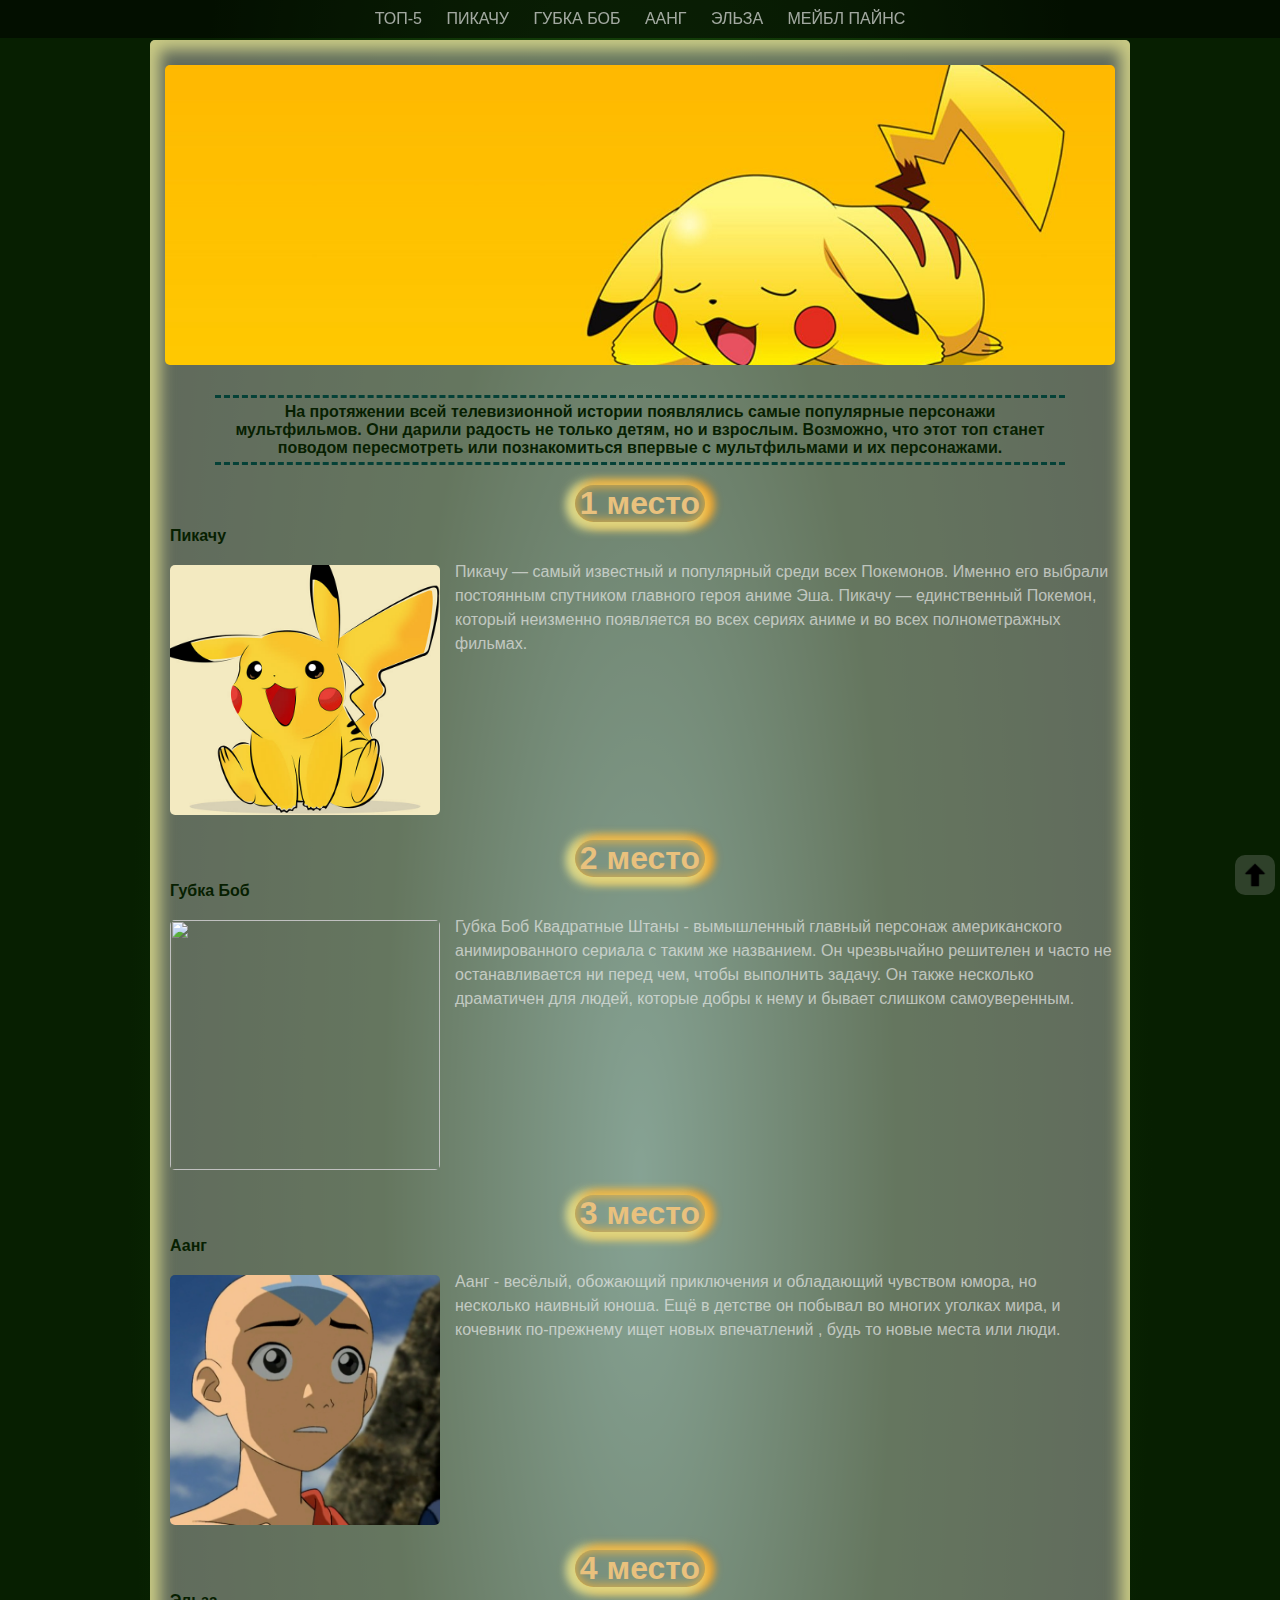
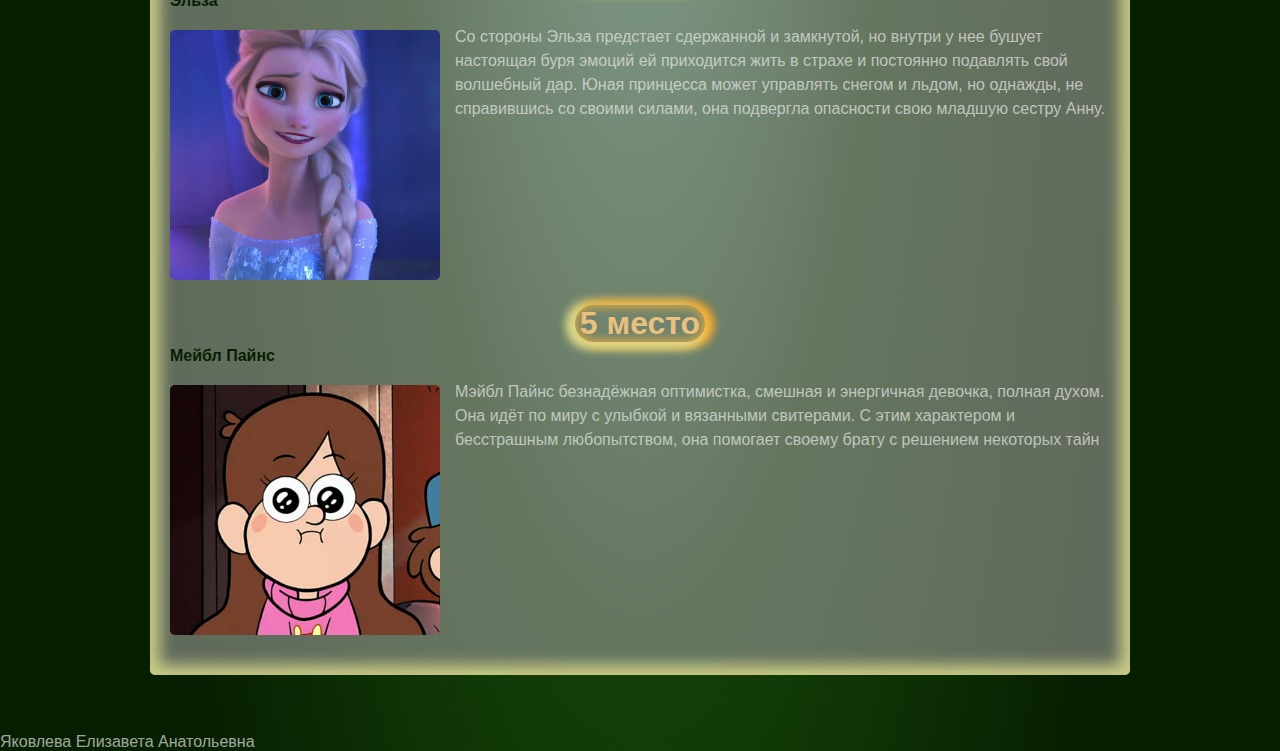
==== index.html @ 325bdf2a "Add files via upload" ====
<!DOCTYPE html>
<html>
    <head>
        <meta charset="UTF-8">
        <meta http-equiv="X-UA-Compatible" content="IE=edge">
        <meta name="viewport" content="width=device-width, initial-scale=1.0">
        <link href="css/main.css" rel="stylesheet" type="text/css">
        <link href="css/Characters.css" rel="stylesheet" type="text/css">
        <link rel="icon" href="img/Favicon.ico" type="image/x-icon">
        <title>Популярные персонажи мультфильмов</title>
    </head>
    <body>
        <script src="js/Up.js"></script>
        <div class="up"><a href="#top" class="arrow" onclick="return up()"><img src="img/arrow.png" alt=""></a></div>
        <header id="topbar">
            <div class="menu">
                <li><a href="index.html">Топ-5</a></li>
                <li><a href="Pika.html">Пикачу</a></li>
                <li><a href="Bob.html">Губка Боб</a></li>
                <li><a href="Aang.html">Аанг</a></li>
                <li><a href="Elsa.html">Эльза</a></li>
                <li><a href="Meibl.html">Мейбл Пайнс</a></li>
            </div>
        </header>
        <div></div>
        <main id="top">
            <ul id="slides">
                <li class="slide showing"><a href="#Pika"><img src="img/Pika/Top_Pika1.jpeg" class="TopImg"></a></li>
                <li class="slide"><a href="#SpongeBob"><img src="img/Bob/Top_bob.jpg" class="TopImg"></a></li>
                <li class="slide"><a href="#Aang"><img src="img/avatar/Top_Aang.jpg" class="TopImg"></a></li>
                <li class="slide"><a href="#Elsa"><img src="img/ColdHeart/Top_Elsa.jpg" class="TopImg"></a></li>
                <li class="slide"><a href="#Meibl"><img src="img/gravityFalls/Top_Meibl.jpg" class="TopImg"></a></li>
            </ul>
            <script src="js/sl.js"></script>
            <div class="Top"><h4>На протяжении всей телевизионной истории появлялись самые популярные персонажи мультфильмов. Они дарили радость не только детям, но и взрослым. Возможно, что этот топ станет поводом пересмотреть или познакомиться впервые с мультфильмами и их персонажами.</h4> </div>
            <a href="Pika.html"><h1><p class="bord">1 место</p></h1></a>
            <div id="Pika">
                <h4><p>Пикачу</p></h4>
                
                <p class="block"><a href="Pika.html"><img src="img/Pika.jpg" class="img" alt=""></a> Пикачу — самый известный и популярный среди всех Покемонов. 
                    Именно его выбрали постоянным спутником главного героя аниме Эша. 
                    Пикачу — единственный Покемон, который неизменно появляется во всех сериях аниме и во всех полнометражных фильмах. </p>
            </div>
            <a href="Bob.html"><h1><p class="bord">2 место</p></h1></a>
            
            <div id="SpongeBob">
                <h4><p>Губка Боб</p></h4>
                <p class="block"><a href="Bob.html"><img src="img/Bob1.jpeg" class="img" alt=""></a>Губка Боб Квадратные Штаны - вымышленный главный персонаж американского анимированного сериала с таким же названием.
                    Он чрезвычайно решителен и часто не останавливается ни перед чем, чтобы выполнить задачу. 
                    Он также несколько драматичен для людей, которые добры к нему и бывает слишком самоуверенным.</p>
            </div>
            <a href="Aang.html"><h1><p class="bord">3 место</p></h1></a>
            
            <div id="Aang">
                <h4><p>Аанг</p></h4>
                <p class="block"><a href="Aang.html"><img src="img/aang.jpg" class="img" alt=""></a>Аанг - весёлый, обожающий приключения и обладающий 
                    чувством юмора, но несколько наивный юноша. Ещё в детстве он побывал во многих уголках мира,
                     и кочевник по-прежнему ищет новых впечатлений
                    , будь то новые места или люди.</p>
            </div>
            <a href="Elsa.html"><h1><p class="bord">4 место</p></h1></a>
            
            <div id="Elsa">
               <h4><p>Эльза</p></h4>
                
                <a href="Elsa.html"><p class="block"><img src="img/elsa.jpg" class="img" alt=""></a>Со стороны Эльза предстает сдержанной и замкнутой, но внутри у нее бушует настоящая буря эмоций ей 
                    приходится жить в страхе и постоянно подавлять свой волшебный дар. Юная принцесса может управлять снегом и льдом, но однажды, 
                    не справившись со своими силами, она подвергла опасности свою младшую сестру Анну.</p>
            </div>
            <a href="Meibl.html"><h1><p class="bord">5 место</p></h1></a>
            
            <div id="Meibl">
                <h4><p>Мейбл Пайнс</p></h4>
                <p class="block"><a href="Meibl.html"><img src="img/meibl.jpg" class="img" alt=""></a>Мэйбл Пайнс безнадёжная оптимистка, смешная и энергичная девочка, полная духом. 
                    Она идёт по миру с улыбкой и вязанными свитерами. 
                    С этим характером и бесстрашным любопытством, она помогает своему брату с решением некоторых тайн</p>
            </div>
        </main>
        <footer>
            <br>Яковлева Елизавета Анатольевна 
        </footer>
        
    </body>
</html>
---- css/main.css ----
* {
    box-sizing: border-box;
    margin: 0;
    padding: 0;
}
 html {
    font-family: 'Open Sans', sans-serif;
    font-size: 1em;
    background: radial-gradient(40% 90%,rgb(108, 180, 149),#143f09,#071f01);
    color:rgba(238, 238, 238, 0.671);
}
#topbar {
    width: 100%;
    background-color: rgba(0, 0, 0, 0.5);
    text-align: center;
    position: fixed;
    top: 0;
    z-index: 10;
}
.menu li {
    display: inline-block;
    text-transform: uppercase;
}
.menu li a {
    padding: 10px;
    display: block;
    outline: none;
    text-decoration: none;
    color: rgba(238, 238, 238, 0.671);
}
.menu li a:hover {
    background-color: #e78319af;
}
main {
    display: block;
    background-color: rgba(150, 153, 148, 0.623);
    margin: 40px 150px;
    border-color: whitesmoke;
    border: whitesmoke 2px;
    padding: 25px 15px;
    border-radius:5px;
    box-shadow: inset 0px 0px 15px 10px #dbda8bdc;
}
h1 {
    display: flex;
    justify-content: center;
    color: #e9c17d;
    margin-top: 10px;
}
h1>.bord {
    display: flex;
    justify-content: center;
    width: 130px;
    border-radius:25px;
    box-shadow: inset 0px 0px 10px 3px #f7b53bb6,-5px 5px 10px 3px #dbda8bdc, 5px 2px 10px 3px #f7b53b, 5px -1px 10px 3px #e98c12be, -5px -2px 10px 3px #dbda8bdc;
    
}
.bord:hover {
    color:#da780f;
    box-shadow: inset 0px 0px 20px 3px #f7b53bb6,-5px 5px 20px 3px #dbda8bdc, 5px 2px 20px 3px #f7b53b, 5px -1px 20px 3px #e98c12be, -5px -2px 20px 3px #dbda8bdc;
}
h4 {
    margin: 5px;
    color: #071f01;
}
.block {
    display: inline-block;
    padding: 10px 0px;
    line-height: 1.5;
    font-family:'Franklin Gothic Medium', 'Arial Narrow', Arial, sans-serif;
}

a{
    outline: none;
    text-decoration: none;
}
.img{
    float: left;
    margin: 5px 15px 5px 5px;
    height: 250px;
    width: 100%;
    min-width: 230px;
    max-width: 270px;
    border-radius:5px;
    object-fit: cover;
}
#slides {
    position: relative;
    min-height: 310px;
    padding: 0px;
    margin: 0px;
    list-style-type: none;
}
.slide {
    position: absolute;
    width: 100%;
    height: 100%;
    opacity: 0;
    z-index: 1;
    -webkit-transition: opacity 1s;
    -moz-transition: opacity 1s;
    -o-transition: opacity 1s;
    transition: opacity 1s;
}
.showing {
    opacity: 1;
    z-index: 2;
}
.img:hover{
    transition: all 0.4s ease-in-out;
    transform: scale(1.1);
}
.Top{
    display: block;
    text-align:center;
    margin: 20px 50px;
    border-block: medium dashed #054137;
}

@media (max-width:510px){
    .img{
        min-width: 90px;
        height: 150px;
        width: calc(100% / 2);
        padding: 0px;
    }
}
@media (max-width:650px) {
    #slides{
        min-height: 180px;
    }
}
@media (max-width:800px) {
    main {
        margin: 80px 0px;
    }
}
---- css/Characters.css ----
.TopImg{
    height: 300px;
    width: 100%;
    object-fit: cover;
    border-radius: 5px;
}
.img1{
    margin: 5px 15px 5px 10px;
    height: 260px;
    width: 100%;
    min-width: 230px;
    float: right;
    max-width: 270px;
    border-radius:5px;
    object-fit: cover;
}

.img2{
    margin: 5px 15px 5px 5px;
    height: 260px;
    width: 100%;
    min-width: 230px;
    float: left;
    max-width: 270px;
    border-radius:5px;
    object-fit: cover;
}
.block1 {
    display: inline-block;
    padding: 10px 0px 10px 10px;
    line-height: 1.5;
    font-family:'Franklin Gothic Medium', 'Arial Narrow', Arial, sans-serif;
}
.Point{
    display: flex;
    justify-content: center;
    color: #03241d;
}
.up{
    display: block;
    position: fixed;
    bottom: 5px;
    right: 5px;
    height: 40px;
    width: 40px;
    background-color: rgba(169, 169, 169, 0.247);
    border-radius: 10px;
    justify-content: center;
    text-align: center;
}
.up a img{
    margin-top: 5px;
    height: 30px;
    width: 25px;
    object-fit: cover;
}
.up:hover{
    cursor: pointer;
    box-shadow: inset 0px 0px 5px 3px rgba(155, 155, 155, 0.664), 0px 0px 5px 3px rgba(155, 155, 155, 0.664);
}
@media (max-width:650px){
    .img1, .img2{
        min-width: 90px;
        height: 150px;
        width: calc(100% / 2);
        padding: 0px;
    }

    .TopImg{
        height: 180px;
    }
}
@media (max-width:900px) {
    .main1 {
        margin: 80px 0px;
    }
}
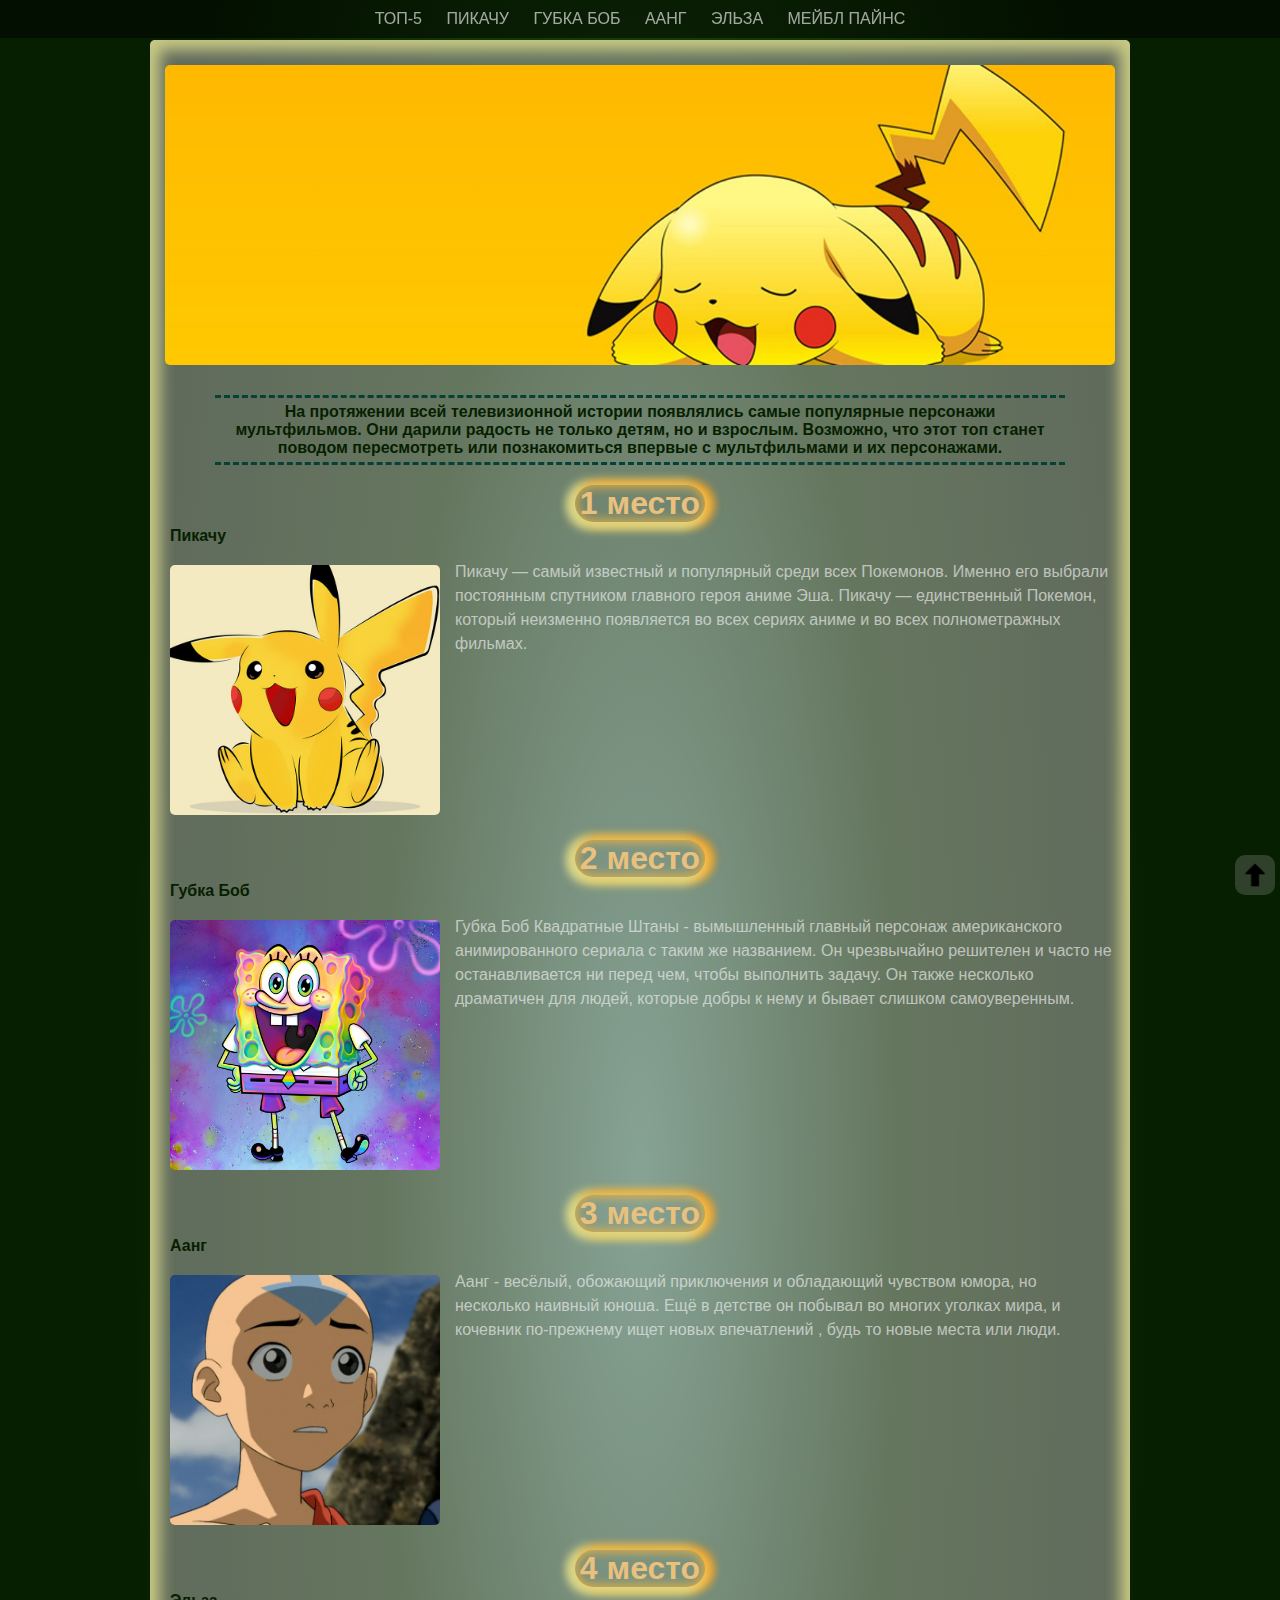
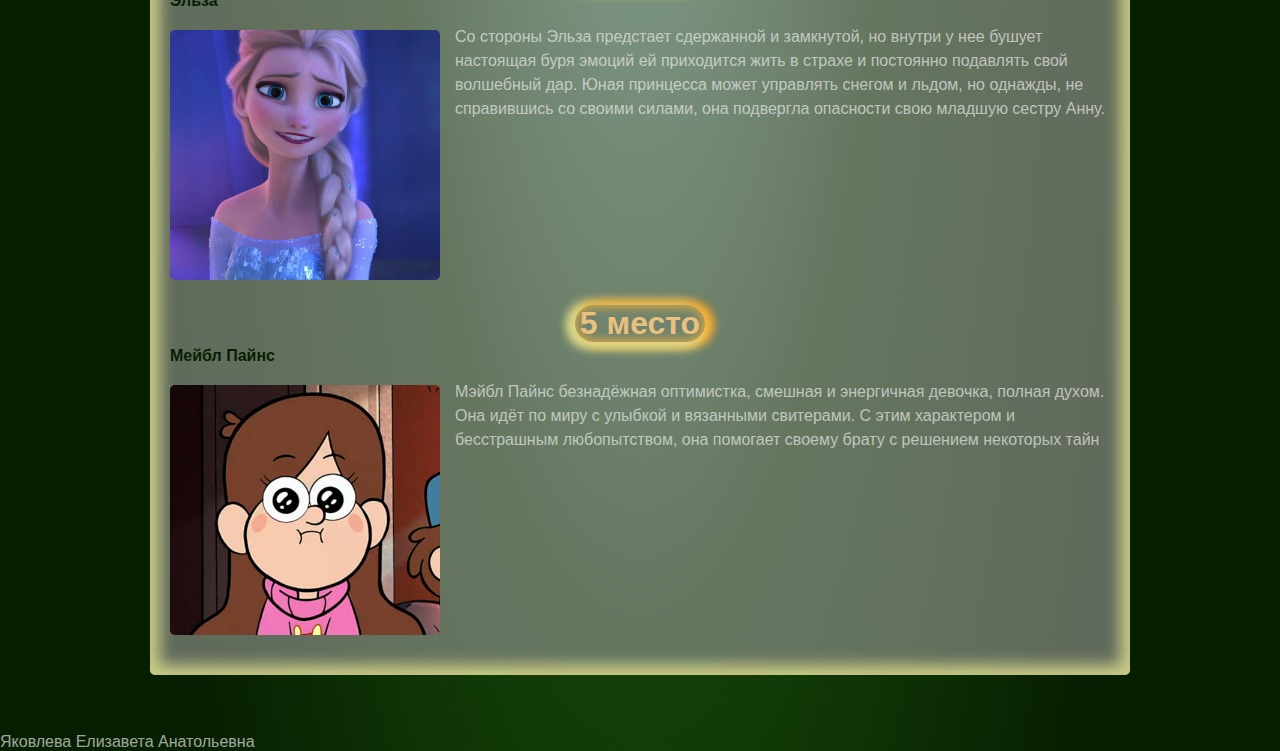
==== commit 5bf80dfb: "Update index.html" ====
--- a/index.html
+++ b/index.html
@@ -45,7 +45,7 @@
             
             <div id="SpongeBob">
                 <h4><p>Губка Боб</p></h4>
-                <p class="block"><a href="Bob.html"><img src="img/Bob1.jpeg" class="img" alt=""></a>Губка Боб Квадратные Штаны - вымышленный главный персонаж американского анимированного сериала с таким же названием.
+                <p class="block"><a href="Bob.html"><img src="img/bob1.jpeg" class="img" alt=""></a>Губка Боб Квадратные Штаны - вымышленный главный персонаж американского анимированного сериала с таким же названием.
                     Он чрезвычайно решителен и часто не останавливается ни перед чем, чтобы выполнить задачу. 
                     Он также несколько драматичен для людей, которые добры к нему и бывает слишком самоуверенным.</p>
             </div>
@@ -81,4 +81,4 @@
         </footer>
         
     </body>
-</html>+</html>
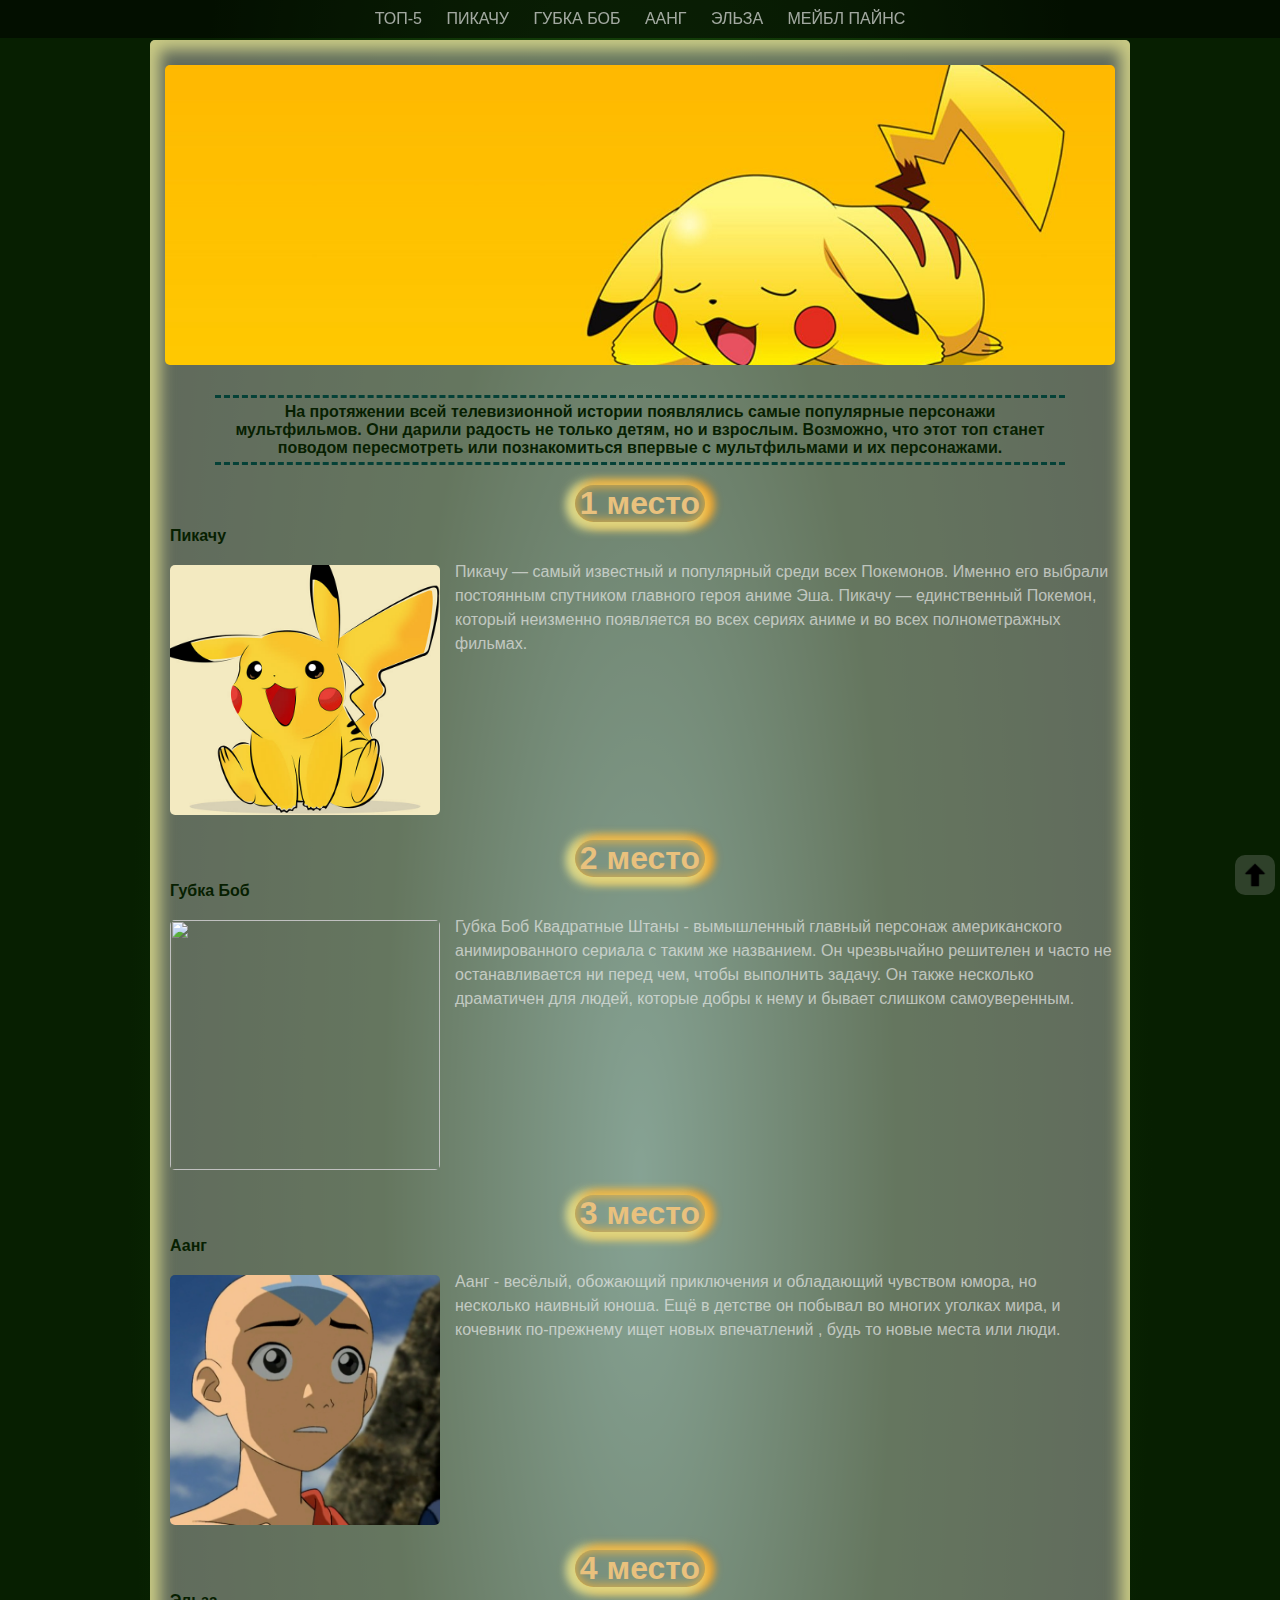
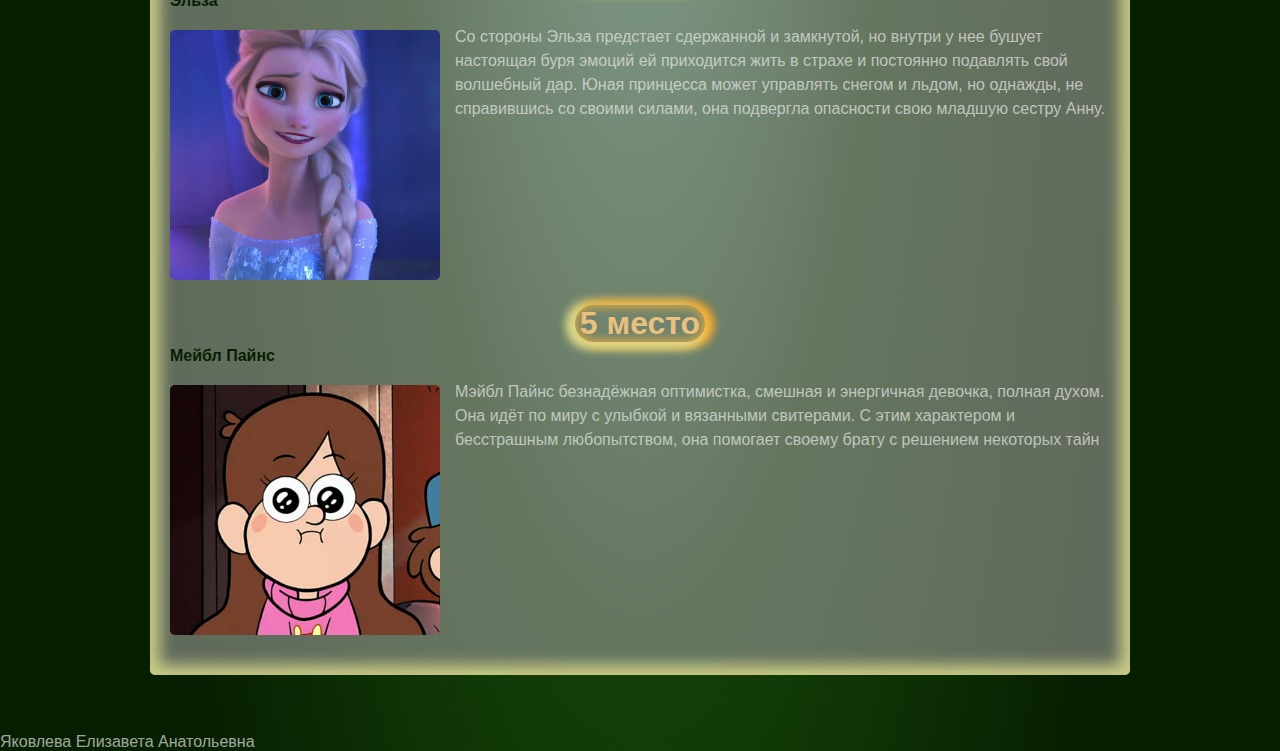
==== commit fc0f9f39: "Update index.html" ====
--- a/index.html
+++ b/index.html
@@ -45,7 +45,7 @@
             
             <div id="SpongeBob">
                 <h4><p>Губка Боб</p></h4>
-                <p class="block"><a href="Bob.html"><img src="img/bob1.jpeg" class="img" alt=""></a>Губка Боб Квадратные Штаны - вымышленный главный персонаж американского анимированного сериала с таким же названием.
+                <p class="block"><a href="Bob.html"><img src="img/Bob1.jpg" class="img" alt=""></a>Губка Боб Квадратные Штаны - вымышленный главный персонаж американского анимированного сериала с таким же названием.
                     Он чрезвычайно решителен и часто не останавливается ни перед чем, чтобы выполнить задачу. 
                     Он также несколько драматичен для людей, которые добры к нему и бывает слишком самоуверенным.</p>
             </div>
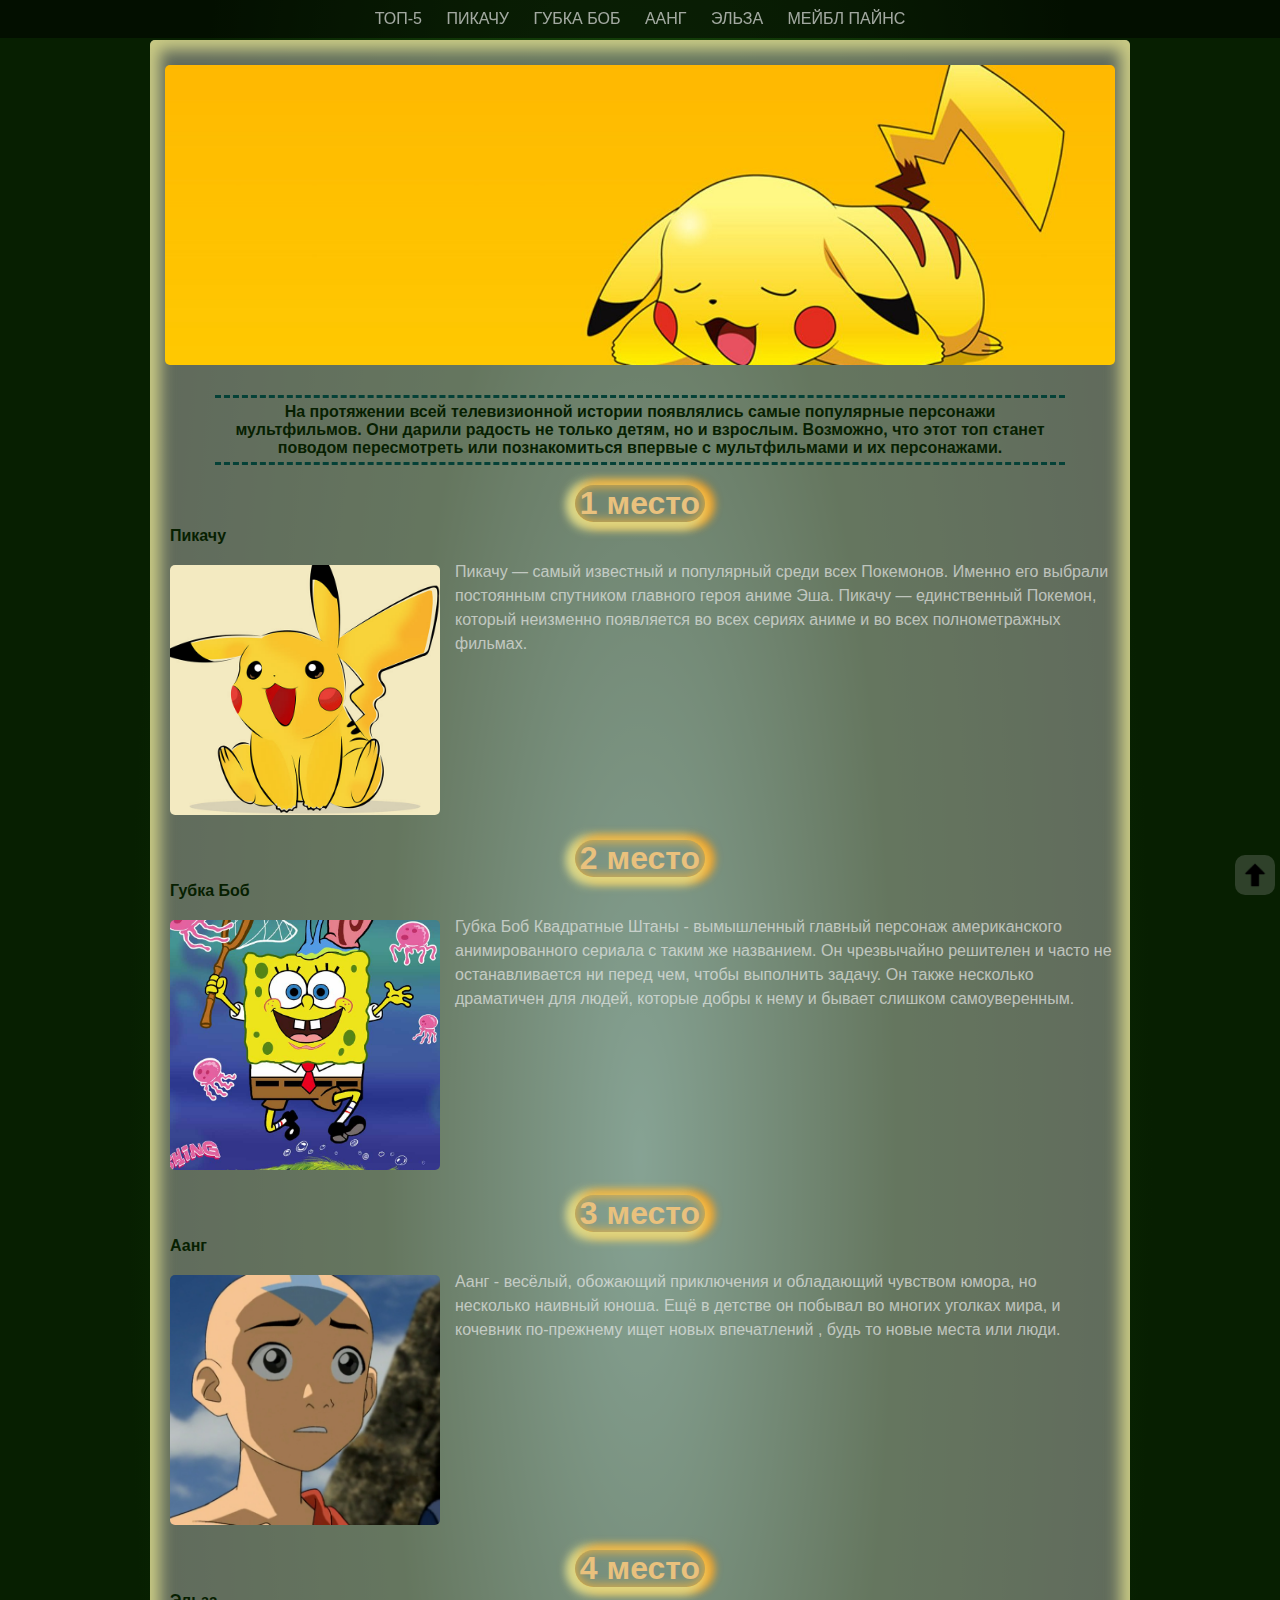
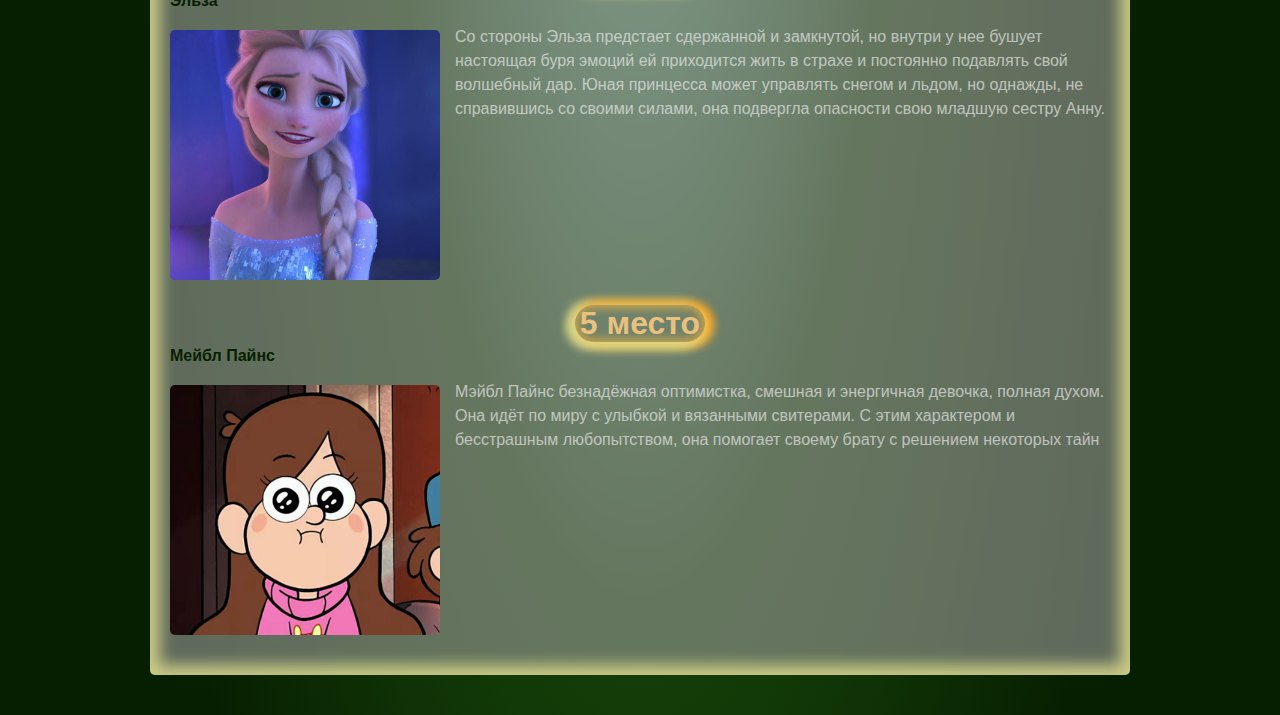
==== commit 39448143: "Update index.html" ====
--- a/index.html
+++ b/index.html
@@ -76,9 +76,5 @@
                     С этим характером и бесстрашным любопытством, она помогает своему брату с решением некоторых тайн</p>
             </div>
         </main>
-        <footer>
-            <br>Яковлева Елизавета Анатольевна 
-        </footer>
-        
     </body>
 </html>
